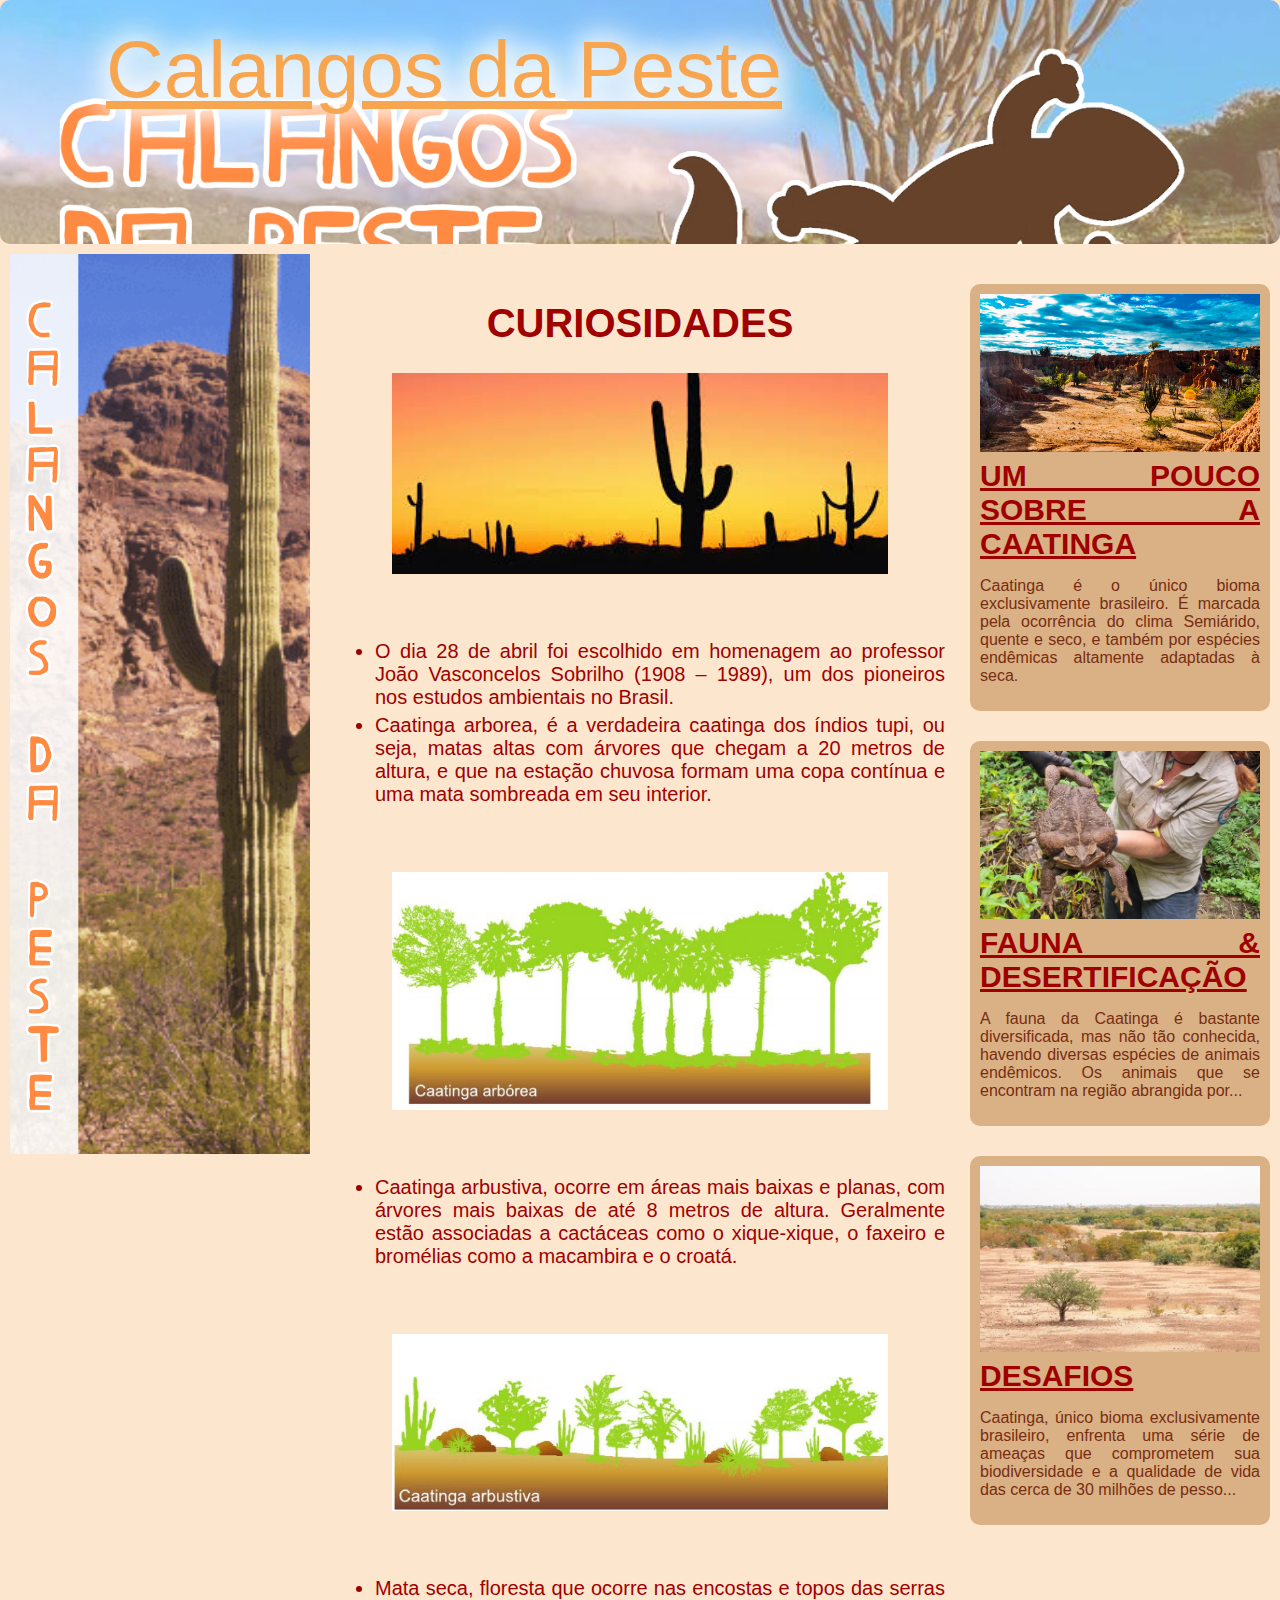
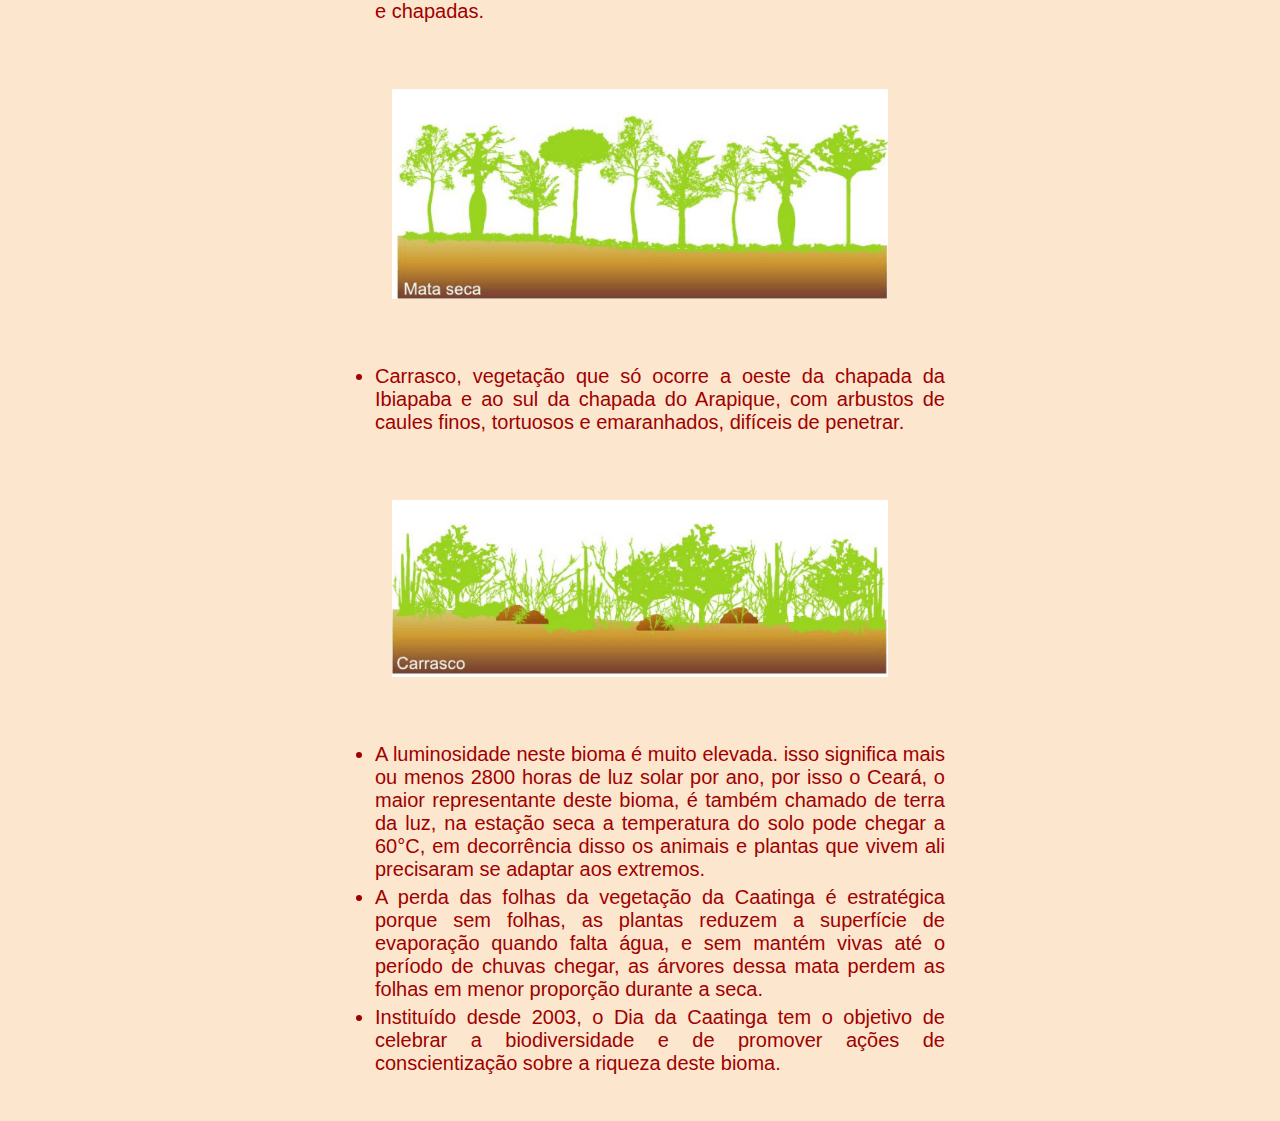
==== curiosidades.html @ 4176c676 "Add files via upload" ====
<!DOCTYPE html>
<html lang="pt-br">
  <head>
    <meta charset="UTF-8" />
    <meta name="viewport" content="width=device-width, initial-scale=1.0" />
    <link rel="stylesheet" href="styles.css" />
    <link rel="icon" href="assets/calango.ico">
    <title>Calangos da Peste - Curiosidades</title>
  </head>
  <body>
    <div class="header">
      <div class="header-left">
        <br>
        <a href="index.html" class="header-title">Calangos da Peste</a>
        <div>

        </div>
      </div>
      <div class="header-right">
        
      </div>
    </div>

    <div class="content">
      <div class="content-title">
        <img src="assets/Untitled155.png">
      </div>
      <div class="content-main">
        <h1>CURIOSIDADES</h1>
        <img style="padding-top: 0" src="assets/Curiosidades.jpeg" />

        <ul>
          <li>
            O dia 28 de abril foi escolhido em homenagem ao professor João
            Vasconcelos Sobrilho (1908 – 1989), um dos pioneiros nos estudos
            ambientais no Brasil.
          </li>
          <li>
            Caatinga arborea, é a verdadeira caatinga dos índios tupi, ou seja,
            matas altas com árvores que chegam a 20 metros de altura, e que na
            estação chuvosa formam uma copa contínua e uma mata sombreada em seu
            interior.
          </li>
        </ul>
        <img src="assets/arborea.webp" />
        <ul>
          <li>
            Caatinga arbustiva, ocorre em áreas mais baixas e planas, com
            árvores mais baixas de até 8 metros de altura. Geralmente estão
            associadas a cactáceas como o xique-xique, o faxeiro e bromélias
            como a macambira e o croatá.
          </li>
        </ul>
        <img src="assets/arbustiva.webp" />
        <ul>
          <li>
            Mata seca, floresta que ocorre nas encostas e topos das serras e
            chapadas.
          </li>
        </ul>
        <img src="assets/mata-seca.webp" />
        <ul>
          <li>
            Carrasco, vegetação que só ocorre a oeste da chapada da Ibiapaba e
            ao sul da chapada do Arapique, com arbustos de caules finos,
            tortuosos e emaranhados, difíceis de penetrar.
          </li>
        </ul>
        <img src="assets/carrasco.webp" />
        <ul>
          <li>A luminosidade neste bioma é muito elevada. isso significa mais ou menos 2800 horas de luz solar por ano, por isso o Ceará, o maior representante deste bioma, é também chamado de terra da luz, na estação seca a temperatura do solo pode chegar a 60°C, em decorrência disso os animais e plantas que vivem ali precisaram se adaptar aos extremos.</li>
          <li>A perda das folhas da vegetação da Caatinga é estratégica porque sem folhas, as plantas reduzem a superfície de evaporação quando falta água, e sem mantém vivas até o período de chuvas chegar, as árvores dessa mata perdem as folhas em menor proporção durante a seca.</li>
            <li>Instituído desde 2003, o Dia da Caatinga tem o objetivo de celebrar a biodiversidade e de promover ações de conscientização sobre a riqueza deste bioma.</li>
        </ul>
      </div>

      <div class="content-posts">
        <div><a class="a-h1" href="introducao.html">
          <img src="assets/caatinga.jpg" />
          UM POUCO SOBRE A CAATINGA</a>
          <p class="a-p">Caatinga é o único bioma exclusivamente brasileiro. É marcada pela ocorrência do clima Semiárido, quente e seco, e também por espécies endêmicas altamente adaptadas à seca.</p ></div>
        <div><a class="a-h1" href="fauna.html">
          <img src="assets/Sapo-cururu-capa.png" />
          FAUNA & DESERTIFICAÇÃO</a>
          <p class="a-p">A fauna da Caatinga é bastante diversificada, mas não tão conhecida, havendo diversas espécies de animais endêmicos. Os animais que se encontram na região abrangida por...</p></div>
        <div><a class="a-h1" href="desafios.html">
          <img src="assets/dessertificacao.webp" />
          DESAFIOS</a>
          <p class="a-p">Caatinga, único bioma exclusivamente brasileiro, enfrenta uma série de ameaças que comprometem sua biodiversidade e a qualidade de vida das cerca de 30 milhões de pesso...</p></div>
      </div>
    </div>
  </body>
</html>
---- styles.css ----
html {
  background-color: #fde6ce;
}

body {
  font-family: "Lucida Sans", "Lucida Sans Regular", "Lucida Grande",
    "Lucida Sans Unicode", Geneva, Verdana, sans-serif;
  margin: 0;
}

div {
  border-radius: 10px;
}

.header {
  padding: 6px;
  padding-bottom: 10%;
  text-align: center;
  background-color: rgb(219, 145, 82);
  background-image: url(assets/Untitled154.png);
  background-size: cover;
  justify-content: space-between;
  display: flex;
  flex-direction: row;
}

.header-left {
  margin-left: 100px;
}

.header-title{
  color: #f7a64f;
  text-shadow: 0 0 20px white, 0 0 30px white, 0 0 40px white, 0 0 50px white;
  font-size: 500%;
}

.header-right button {
  margin: 30px;
  padding: 5px;
}

.grid-container {
  display: grid;
  grid-template-columns: auto auto;
  margin: 50px;
  grid-gap: 50px;
  padding: 10px;
}

.item1, .item2, .item3, .item4 {
  padding: 10px;
  background-color: #dab184;
}

.a-h1 {
  color: #9f0000;
  font-size: 30px;
  font-weight: bolder;
  transition: 0.2;
}

.a-h1:hover {
  transform: scale(1.5);
}

.a-p {
  text-align: justify;
  color: rgb(119, 45, 18);
}

.grid-container-post p {
  text-align: left;
}

.grid-container img{
  object-fit: cover;
  width: 655px;
  height: 300px;
}

.content {
  margin: 10px;
  text-align: justify;
  display: grid;
  grid-template-columns: 300px auto 300px;
}

.content-title img{
  width: 100%;
}

.content-main {
  margin: 20px;
  color: #9f0000;
}

.content-main p,
li {
  font-size: 20px;
  margin: 5px;
}

.content-main h1 {
  text-align: center;
  font-size: 40px;
}

.content-main img {
  display: block;
  margin-left: auto;
  margin-right: auto;
  width: 80%;
  padding-top: 50px;
  padding-bottom: 50px;
}

.content-posts div{
  margin-top: 30px;
  padding: 10px;
  background-color: #dab184;
}

.content-posts img{
  width: 100%;
}
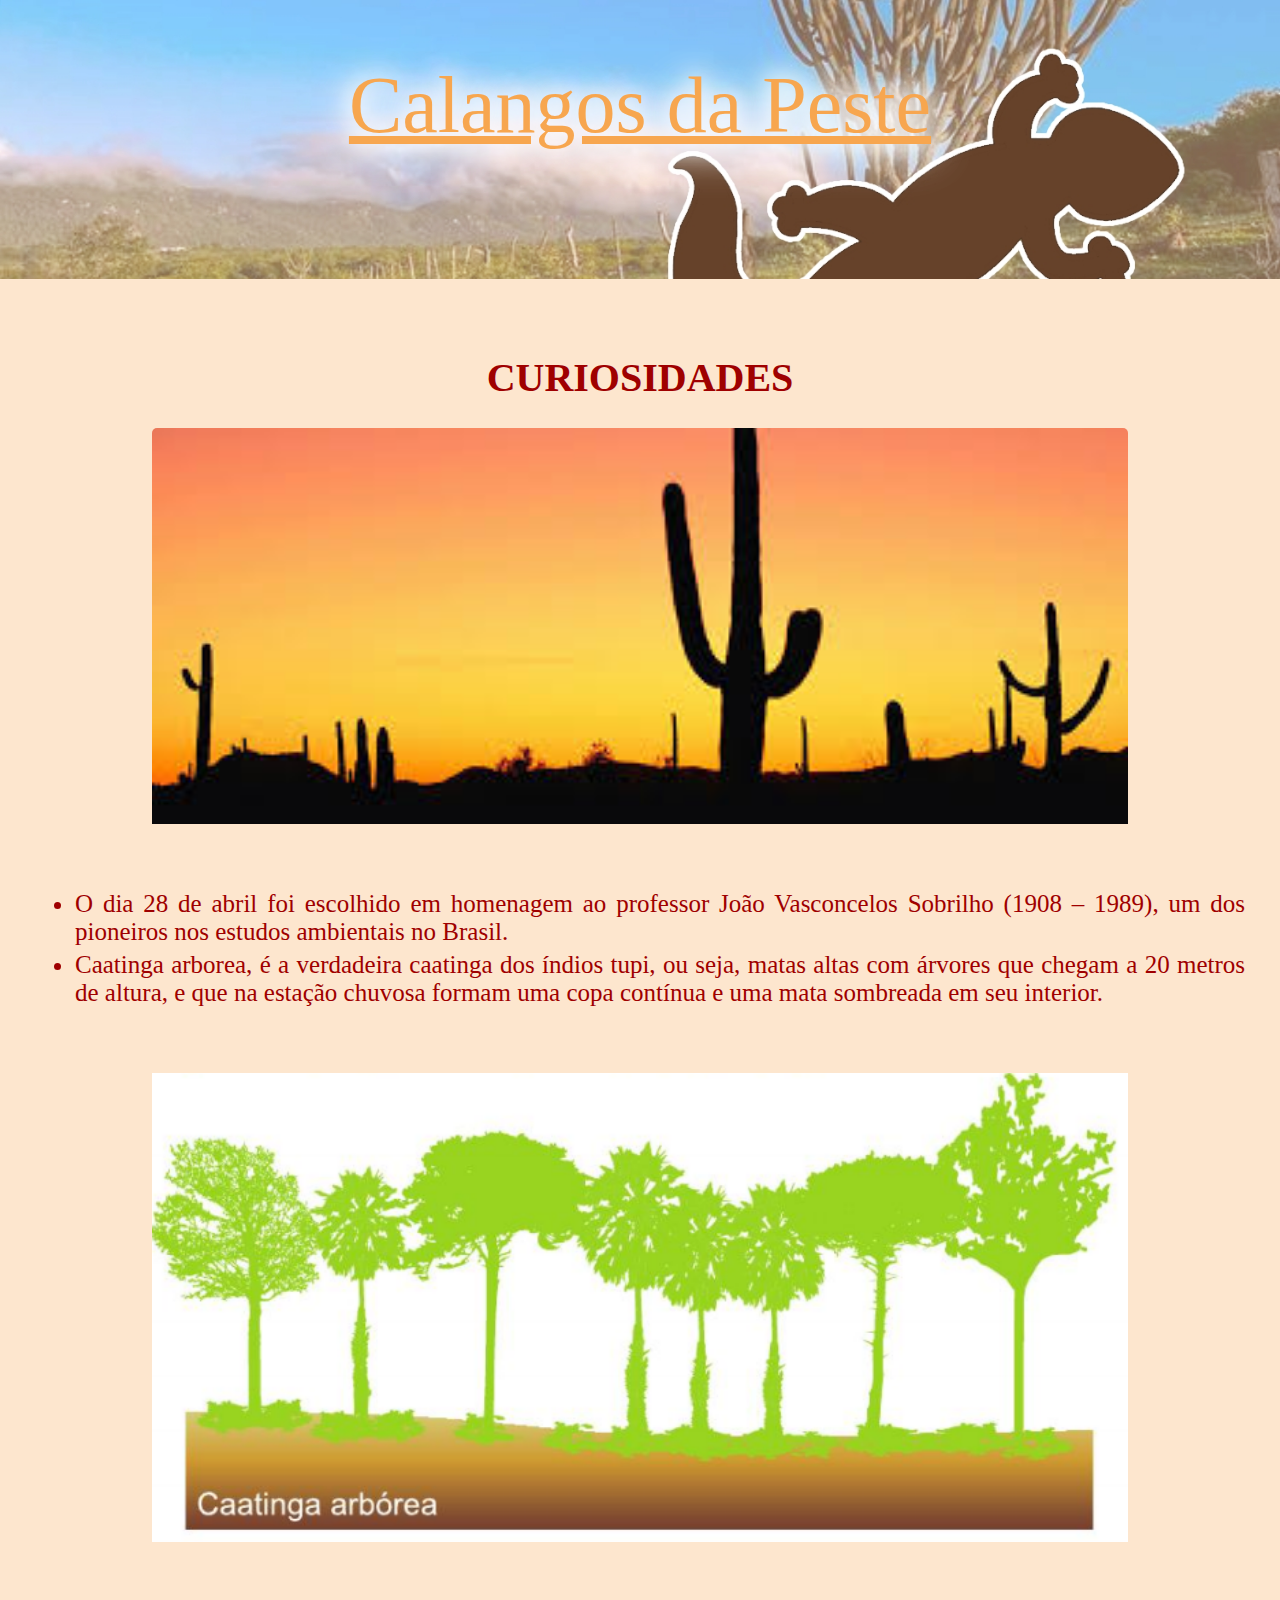
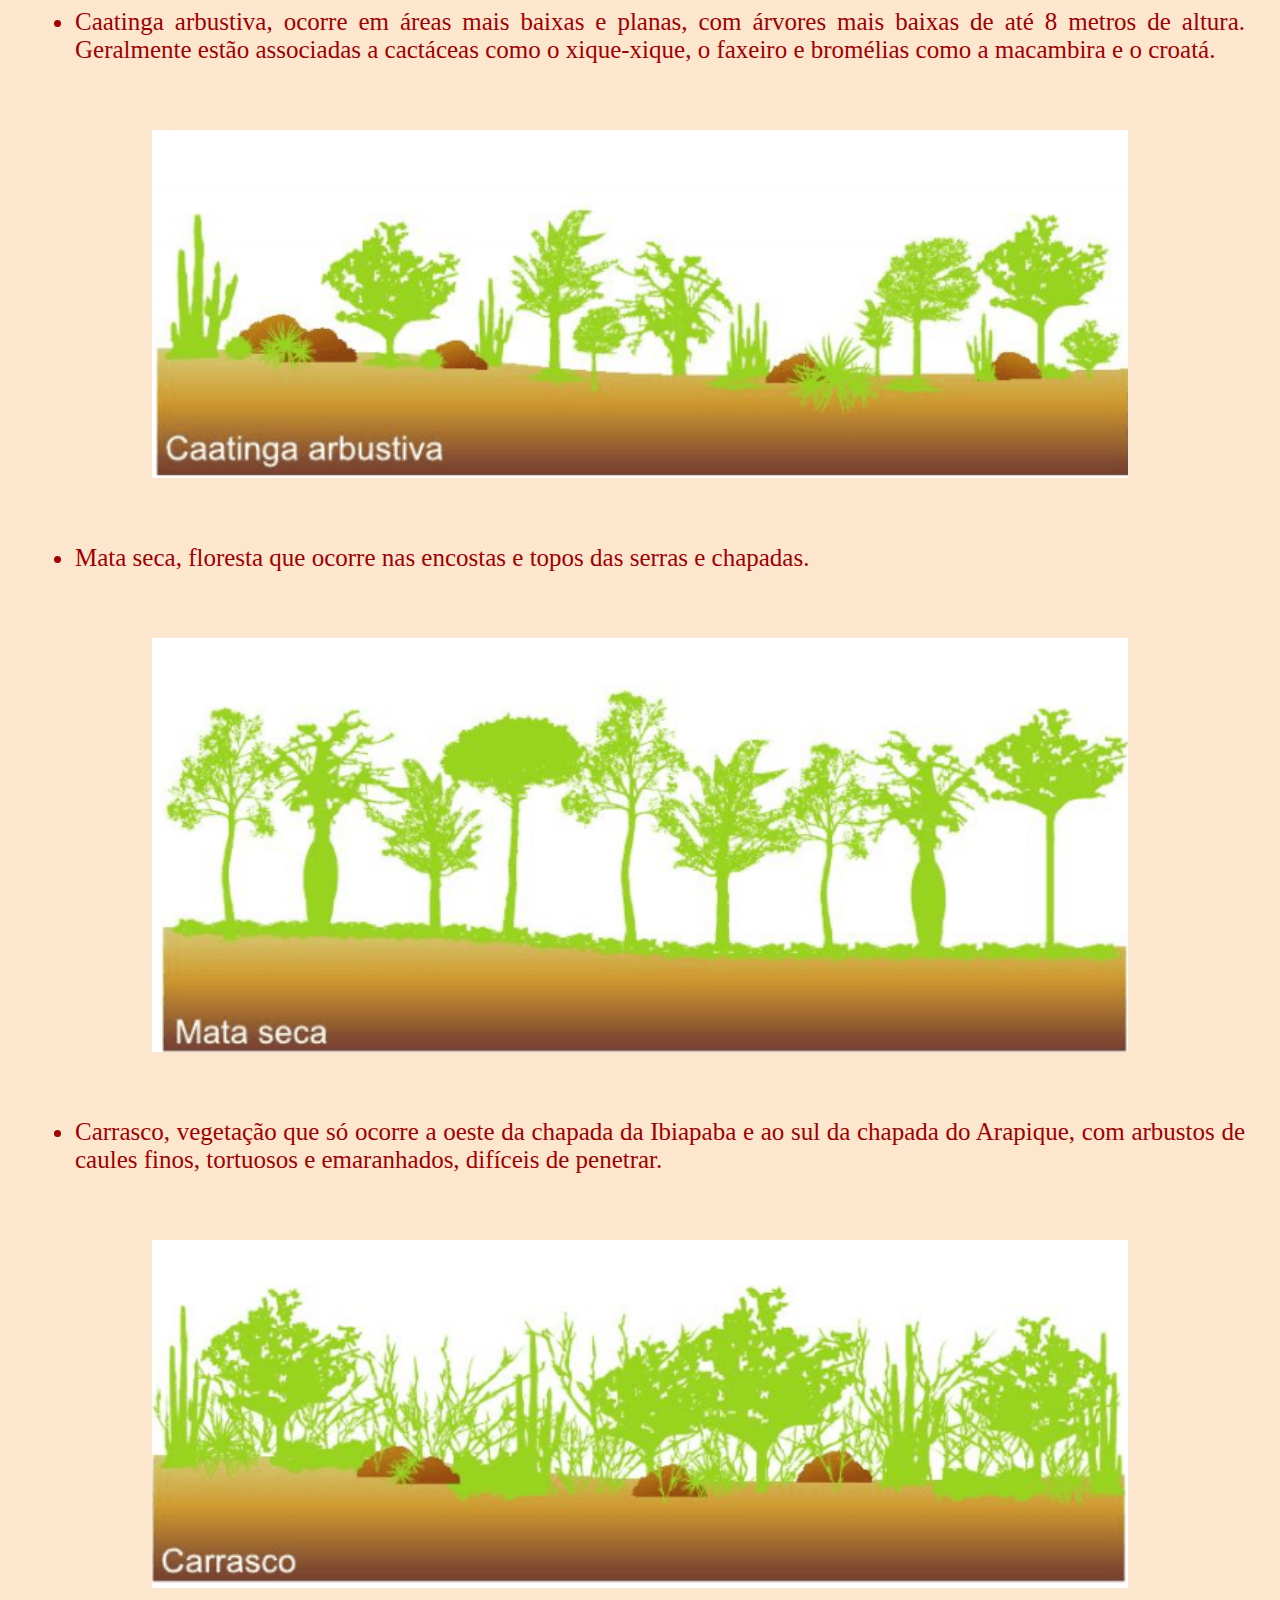
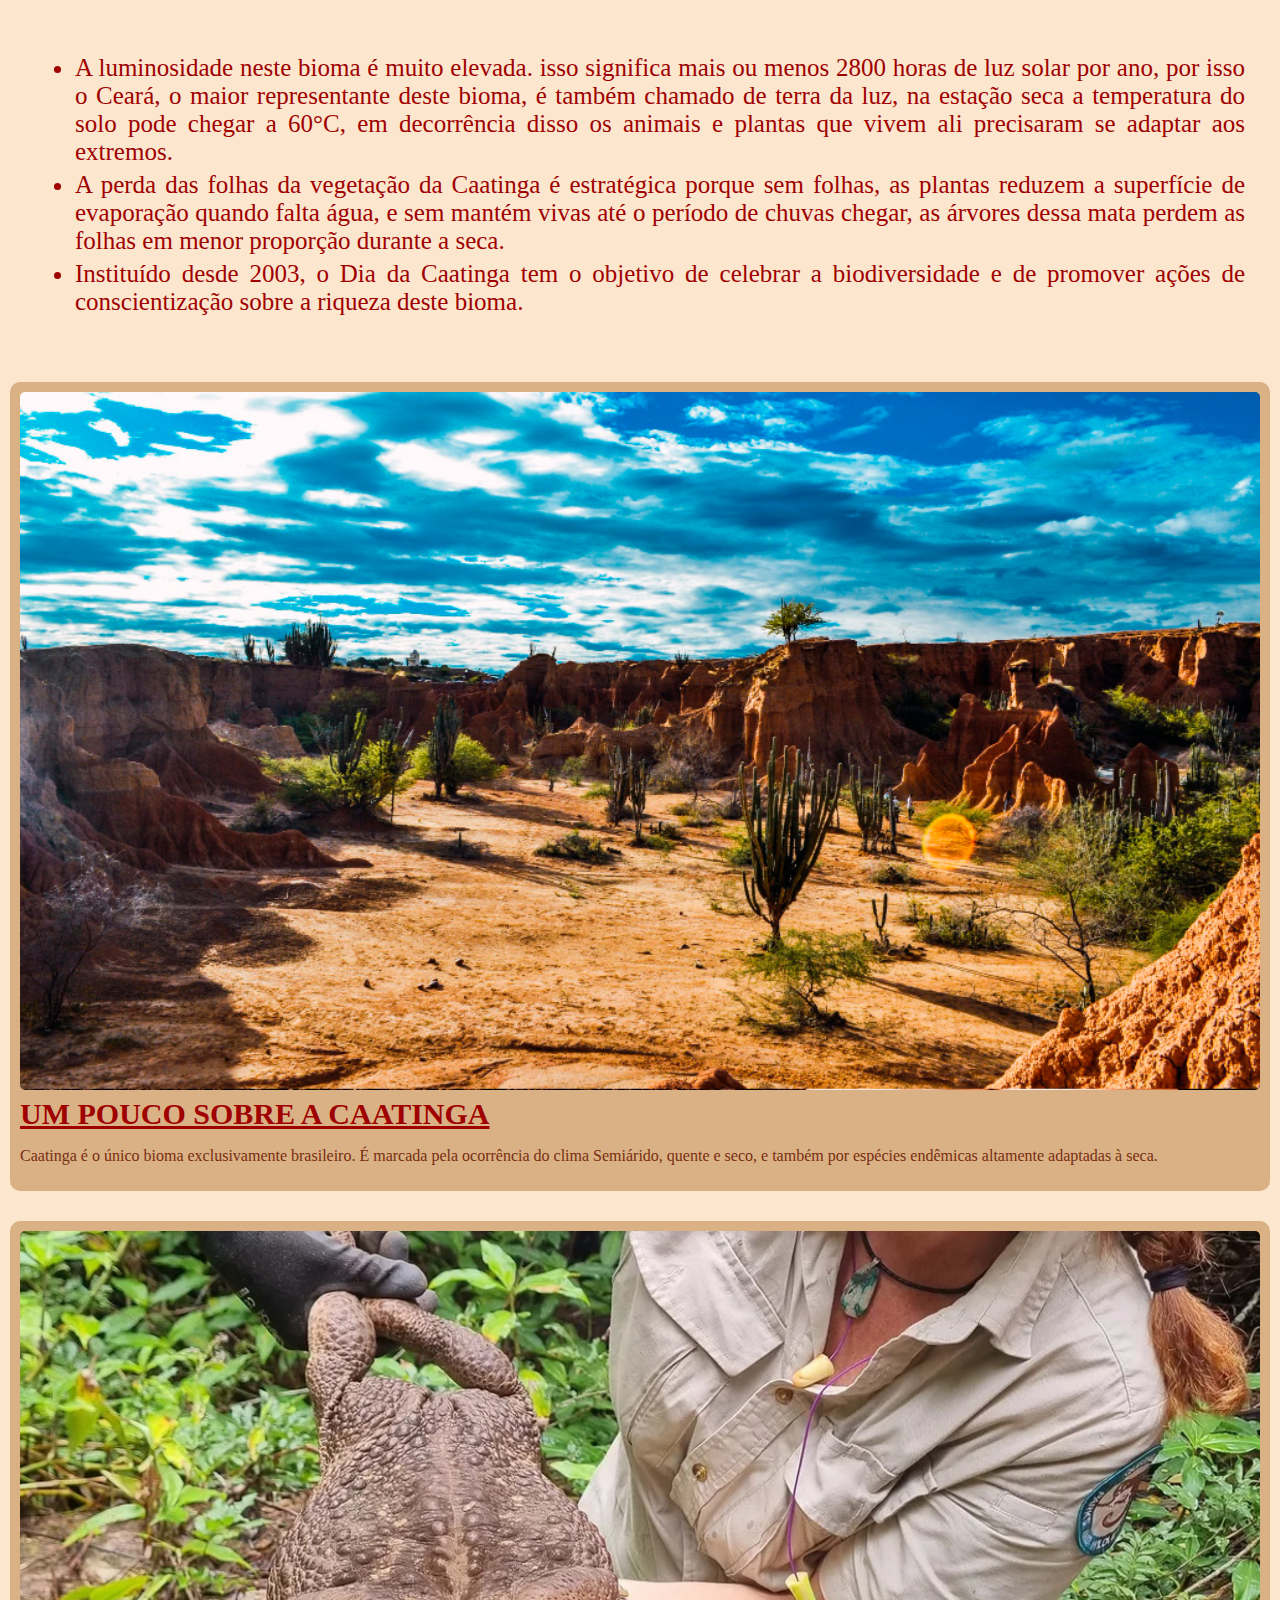
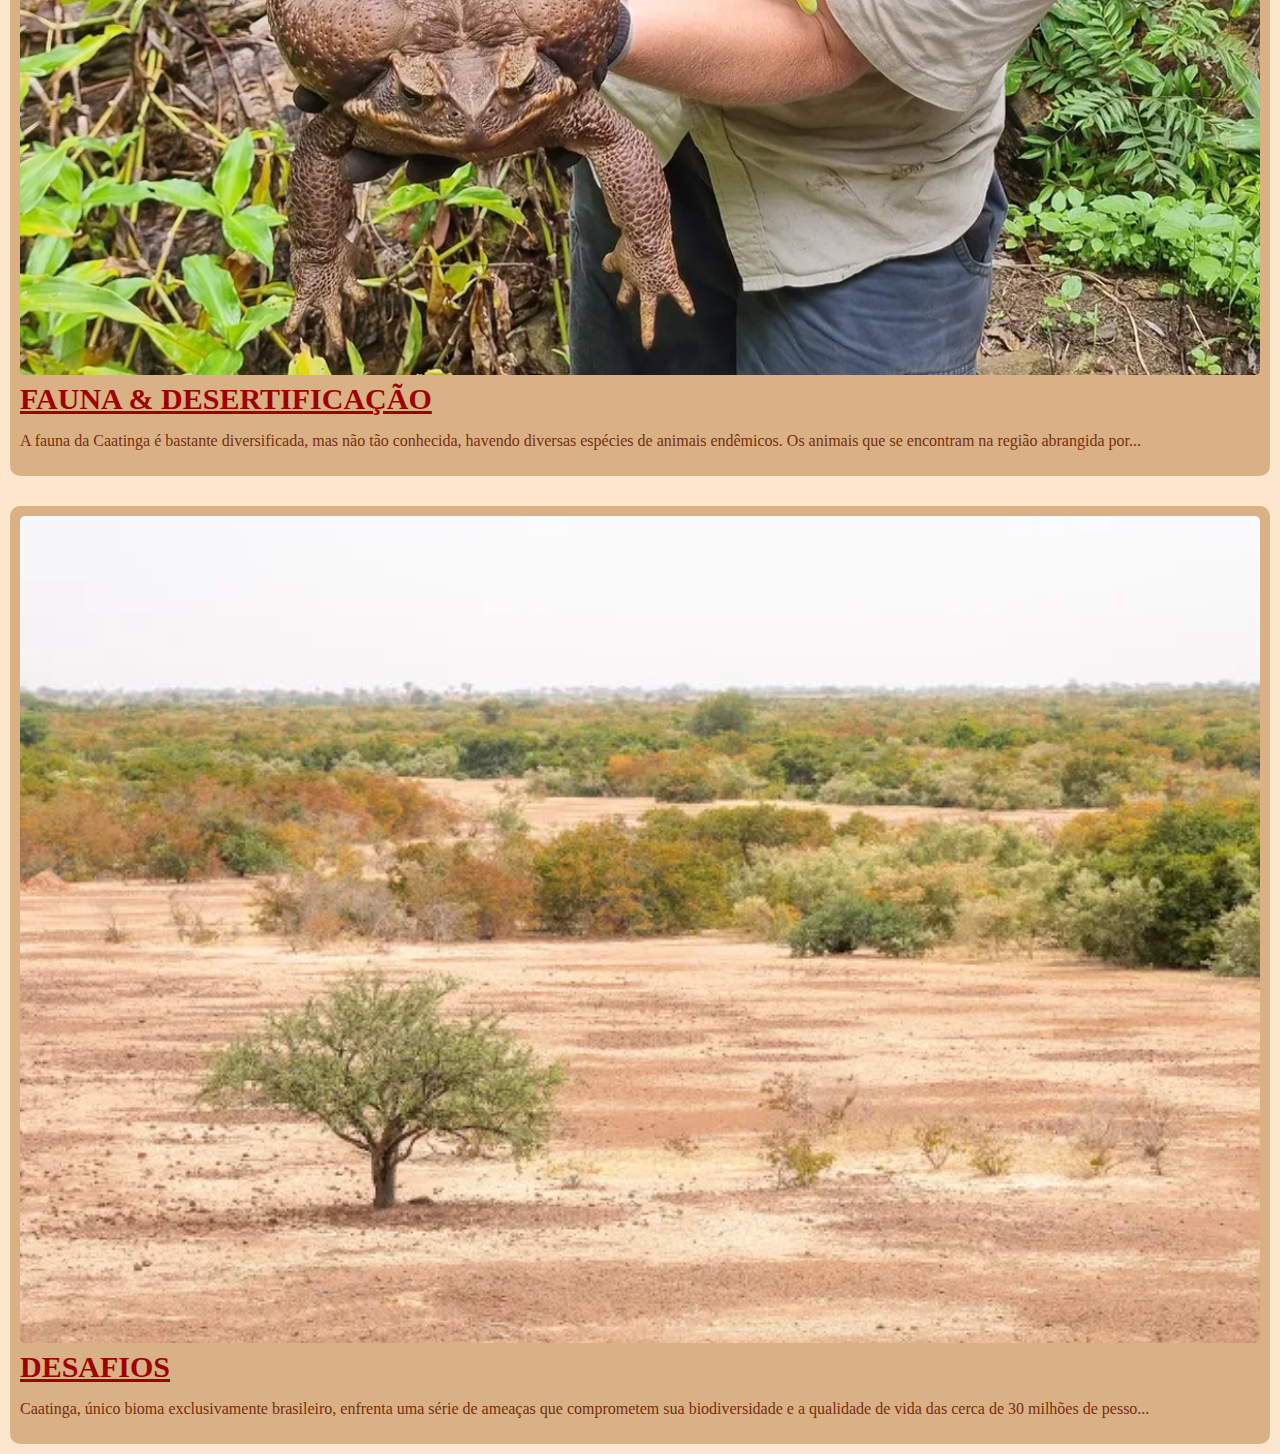
==== commit 6e6f492c: "Add files via upload" ====
--- a/curiosidades.html
+++ b/curiosidades.html
@@ -9,21 +9,15 @@
   </head>
   <body>
     <div class="header">
-      <div class="header-left">
-        <br>
+      <br>
+      <br>
+      <br>
         <a href="index.html" class="header-title">Calangos da Peste</a>
-        <div>
-
-        </div>
-      </div>
-      <div class="header-right">
-        
-      </div>
     </div>
 
     <div class="content">
       <div class="content-title">
-        <img src="assets/Untitled155.png">
+        <img>
       </div>
       <div class="content-main">
         <h1>CURIOSIDADES</h1>
--- a/styles.css
+++ b/styles.css
@@ -3,40 +3,30 @@
 }
 
 body {
-  font-family: "Lucida Sans", "Lucida Sans Regular", "Lucida Grande",
-    "Lucida Sans Unicode", Geneva, Verdana, sans-serif;
+  font-family: Georgia, 'Times New Roman', Times, serif;
   margin: 0;
 }
 
-div {
+div:not(.header) {
   border-radius: 10px;
 }
 
 .header {
+  display: grid;
+  justify-content: space-around;
+  align-items: center;
   padding: 6px;
   padding-bottom: 10%;
-  text-align: center;
   background-color: rgb(219, 145, 82);
-  background-image: url(assets/Untitled154.png);
+  background-image: url(assets/Untitled154.jpg);
   background-size: cover;
-  justify-content: space-between;
-  display: flex;
-  flex-direction: row;
-}
-
-.header-left {
-  margin-left: 100px;
 }
 
 .header-title{
   color: #f7a64f;
+  text-align: center;
   text-shadow: 0 0 20px white, 0 0 30px white, 0 0 40px white, 0 0 50px white;
   font-size: 500%;
-}
-
-.header-right button {
-  margin: 30px;
-  padding: 5px;
 }
 
 .grid-container {
@@ -47,7 +37,14 @@
   padding: 10px;
 }
 
-.item1, .item2, .item3, .item4 {
+img {
+  border-radius: 5px;
+}
+
+.item1,
+.item2,
+.item3,
+.item4 {
   padding: 10px;
   background-color: #dab184;
 }
@@ -72,21 +69,40 @@
   text-align: left;
 }
 
-.grid-container img{
+.grid-container img {
   object-fit: cover;
-  width: 655px;
+  width: 100%;
   height: 300px;
+}
+
+.footer {
+  position: absolute;
+  bottom: 10;
+  background-color: #dab184;
+  border-radius: 0;
+  height: 150px;
+  width: 100%;
+  text-align: center;
+}
+
+.footer-authors li {
+  margin-right: 20px;
+  display: inline-block;
 }
 
 .content {
   margin: 10px;
   text-align: justify;
   display: grid;
-  grid-template-columns: 300px auto 300px;
+  grid-template-columns: auto;
 }
 
-.content-title img{
-  width: 100%;
+.content-title img {
+  position: sticky;
+  top: 20px;
+  max-width: 100%;
+  max-height: 90vh;
+  height: auto;
 }
 
 .content-main {
@@ -96,7 +112,7 @@
 
 .content-main p,
 li {
-  font-size: 20px;
+  font-size: 25px;
   margin: 5px;
 }
 
@@ -114,12 +130,25 @@
   padding-bottom: 50px;
 }
 
-.content-posts div{
+.content-posts div {
   margin-top: 30px;
   padding: 10px;
   background-color: #dab184;
 }
 
-.content-posts img{
+.content-posts img {
   width: 100%;
-}+}
+
+@media only screen and (min-width: 1300px){
+  .content-title img{
+    content:url("assets/Untitled155.png");
+  }
+
+  .content {
+    margin: 10px;
+    text-align: justify;
+    display: grid;
+    grid-template-columns: auto auto 300px;
+  }
+}
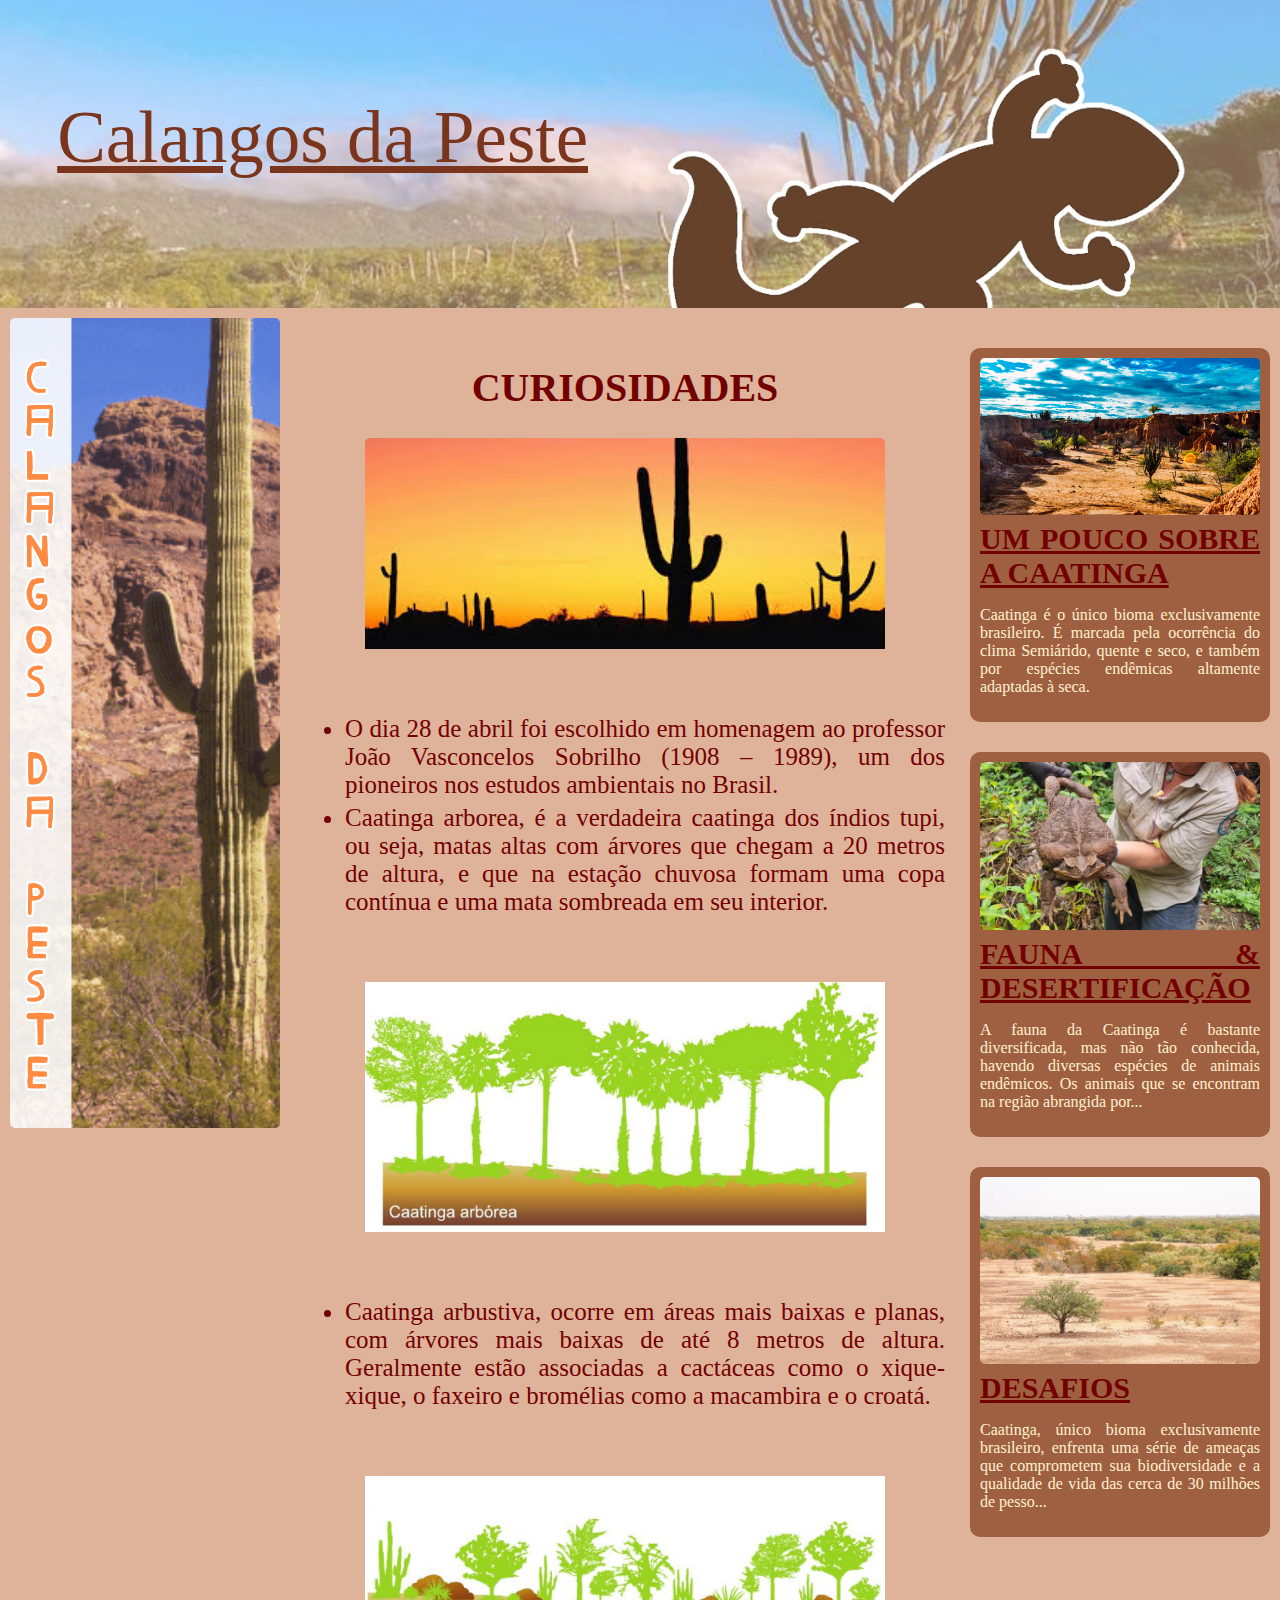
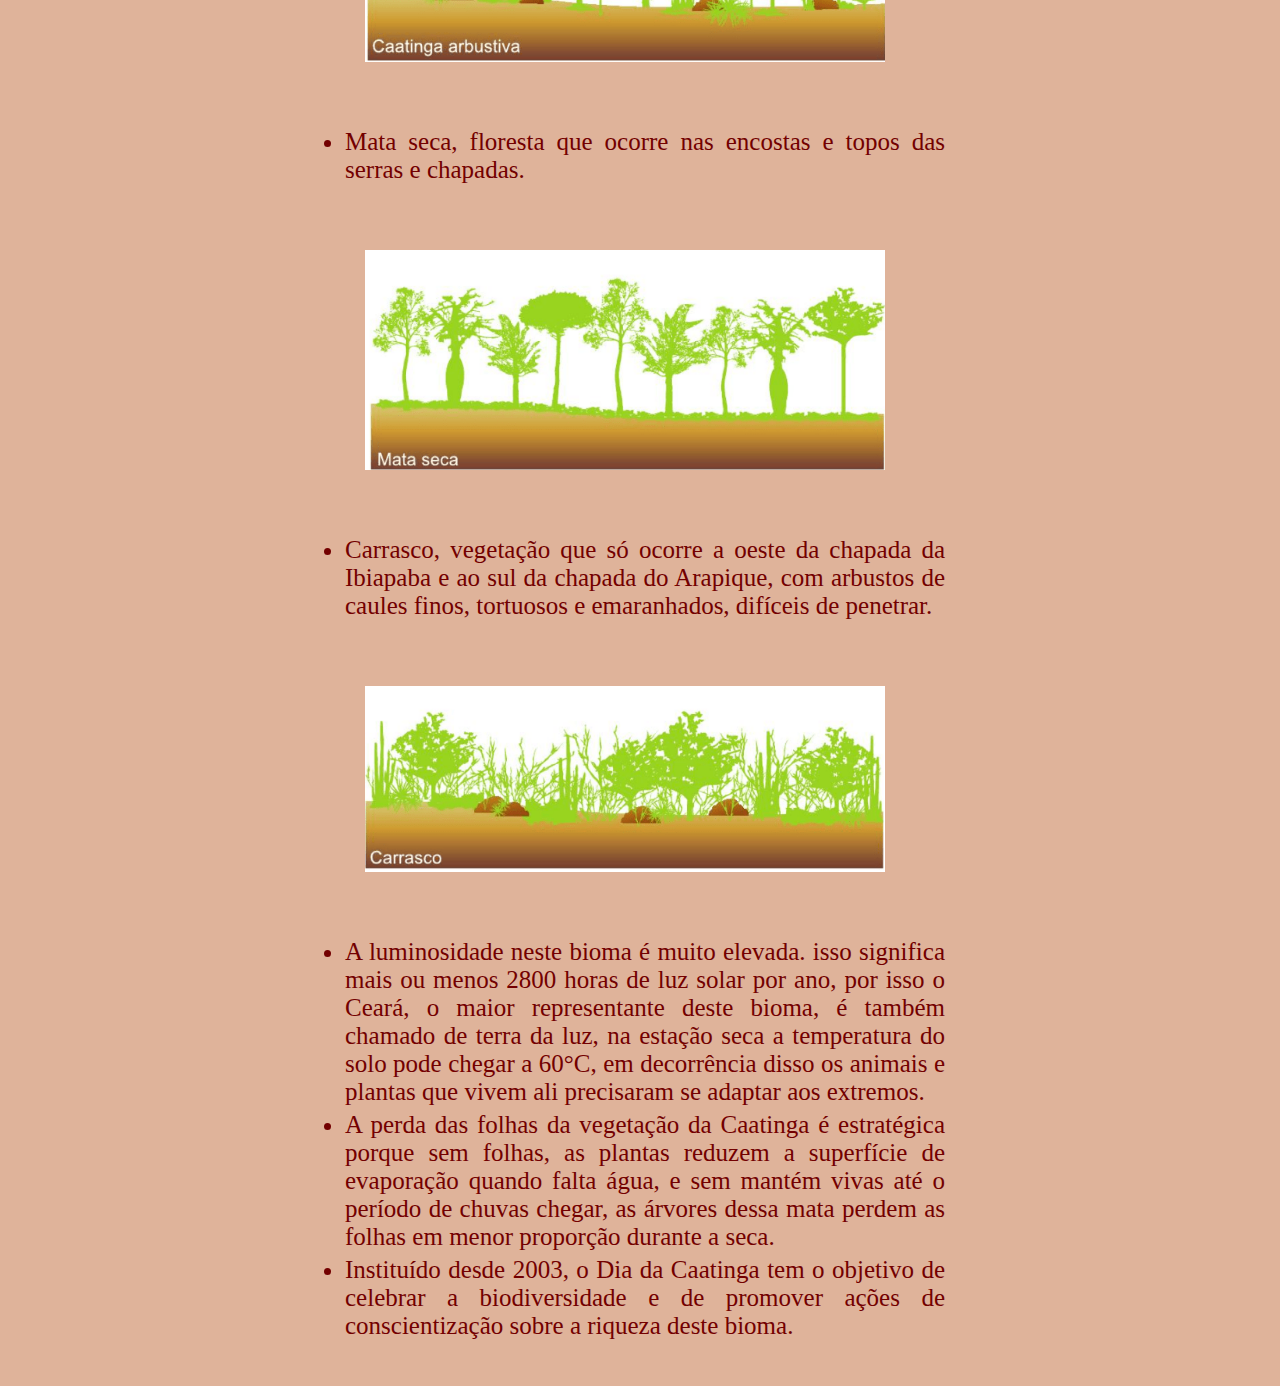
==== commit 618e0f93: "Add files via upload" ====
--- a/curiosidades.html
+++ b/curiosidades.html
@@ -5,15 +5,11 @@
     <meta name="viewport" content="width=device-width, initial-scale=1.0" />
     <link rel="stylesheet" href="styles.css" />
     <link rel="icon" href="assets/calango.ico">
+    <script src="script.js"></script>
     <title>Calangos da Peste - Curiosidades</title>
   </head>
   <body>
-    <div class="header">
-      <br>
-      <br>
-      <br>
-        <a href="index.html" class="header-title">Calangos da Peste</a>
-    </div>
+    <div w3-include-html="header.html"></div>
 
     <div class="content">
       <div class="content-title">
@@ -69,6 +65,7 @@
       </div>
 
       <div class="content-posts">
+        <h1>VEJA MAIS EM:</h1>
         <div><a class="a-h1" href="introducao.html">
           <img src="assets/caatinga.jpg" />
           UM POUCO SOBRE A CAATINGA</a>
@@ -83,5 +80,8 @@
           <p class="a-p">Caatinga, único bioma exclusivamente brasileiro, enfrenta uma série de ameaças que comprometem sua biodiversidade e a qualidade de vida das cerca de 30 milhões de pesso...</p></div>
       </div>
     </div>
+    <script>
+      includeHTML();
+    </script>
   </body>
 </html>
--- a/styles.css
+++ b/styles.css
@@ -1,5 +1,5 @@
 html {
-  background-color: #fde6ce;
+  background-color: #DFB39A;
 }
 
 body {
@@ -7,32 +7,27 @@
   margin: 0;
 }
 
-div:not(.header) {
+div:not(.header, .footer) {
   border-radius: 10px;
 }
 
 .header {
-  display: grid;
-  justify-content: space-around;
-  align-items: center;
   padding: 6px;
   padding-bottom: 10%;
-  background-color: rgb(219, 145, 82);
   background-image: url(assets/Untitled154.jpg);
   background-size: cover;
 }
 
 .header-title{
-  color: #f7a64f;
-  text-align: center;
-  text-shadow: 0 0 20px white, 0 0 30px white, 0 0 40px white, 0 0 50px white;
-  font-size: 500%;
+  margin-top: 7vw;
+  margin-left: 2vw;
+  color: #7B351C;
+  font-size: 5.7vw;
 }
 
 .grid-container {
   display: grid;
-  grid-template-columns: auto auto;
-  margin: 50px;
+  grid-template-columns: 1fr;
   grid-gap: 50px;
   padding: 10px;
 }
@@ -46,27 +41,26 @@
 .item3,
 .item4 {
   padding: 10px;
-  background-color: #dab184;
+  background-color: #9F6041;
 }
 
 .a-h1 {
-  color: #9f0000;
+  color: #730000;
   font-size: 30px;
   font-weight: bolder;
-  transition: 0.2;
-}
-
-.a-h1:hover {
-  transform: scale(1.5);
 }
 
 .a-p {
   text-align: justify;
-  color: rgb(119, 45, 18);
+  color: #fff2d1;
 }
 
 .grid-container-post p {
   text-align: left;
+}
+
+.grid-container-post p:hover {
+  transform: scale(1.1);
 }
 
 .grid-container img {
@@ -78,9 +72,9 @@
 .footer {
   position: absolute;
   bottom: 10;
-  background-color: #dab184;
+  background-color: #9F6041;
   border-radius: 0;
-  height: 150px;
+  height: 200px;
   width: 100%;
   text-align: center;
 }
@@ -107,7 +101,7 @@
 
 .content-main {
   margin: 20px;
-  color: #9f0000;
+  color: #730000;
 }
 
 .content-main p,
@@ -130,17 +124,23 @@
   padding-bottom: 50px;
 }
 
+.content-posts h1 {
+  text-align: center;
+  color:#730000;
+}
+
 .content-posts div {
   margin-top: 30px;
   padding: 10px;
-  background-color: #dab184;
+  margin: 0 8vw 8vw 8vw;
+  background-color: #9F6041;
 }
 
 .content-posts img {
   width: 100%;
 }
 
-@media only screen and (min-width: 1300px){
+@media only screen and (min-width: 1100px){
   .content-title img{
     content:url("assets/Untitled155.png");
   }
@@ -151,4 +151,23 @@
     display: grid;
     grid-template-columns: auto auto 300px;
   }
+  
+  .content-posts h1 {
+    display: none;
+  }
+
+  .content-posts div {
+    margin-top: 30px;
+    padding: 10px;
+    margin-right: 0;
+    margin-left: 0;
+    margin-bottom: 0;
+  }
 }
+
+@media only screen and (min-width: 735px){
+  .grid-container {
+    margin: 2%;
+    grid-template-columns: 1fr 1fr;
+  }
+}
